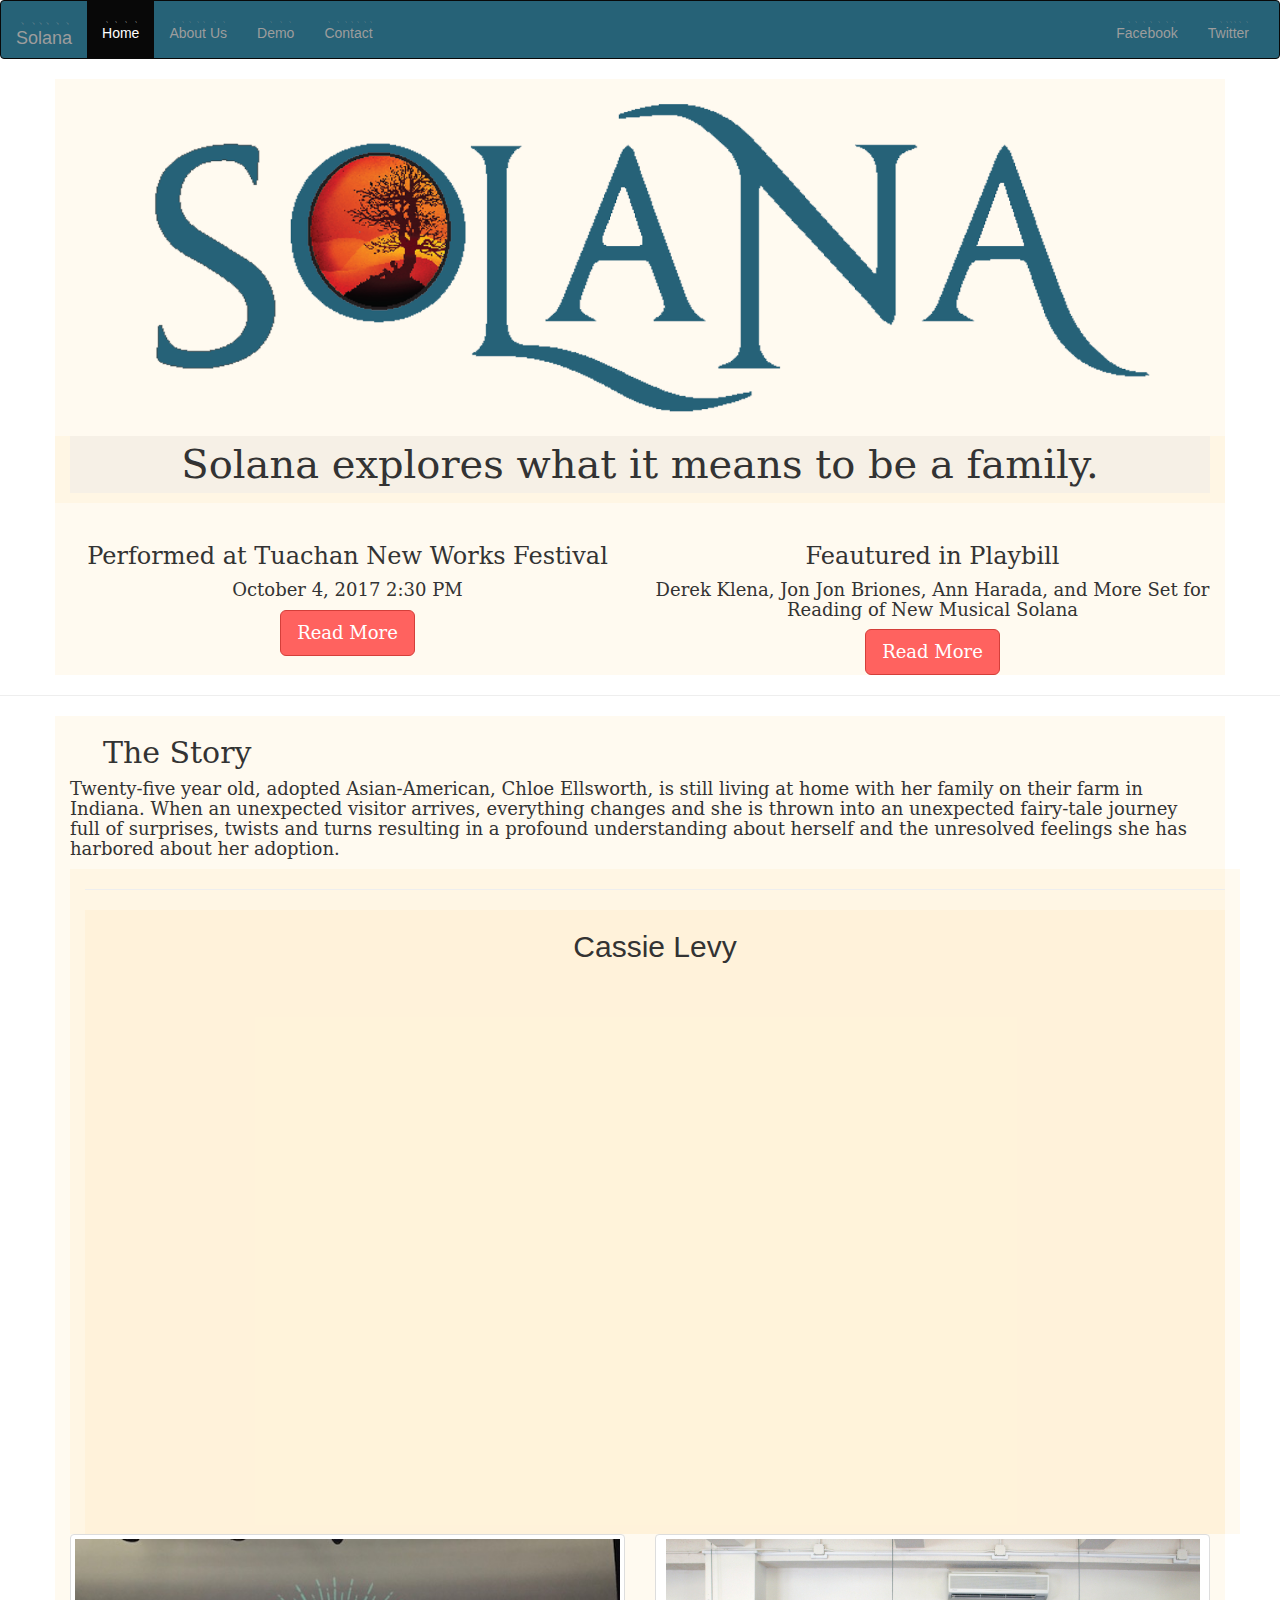
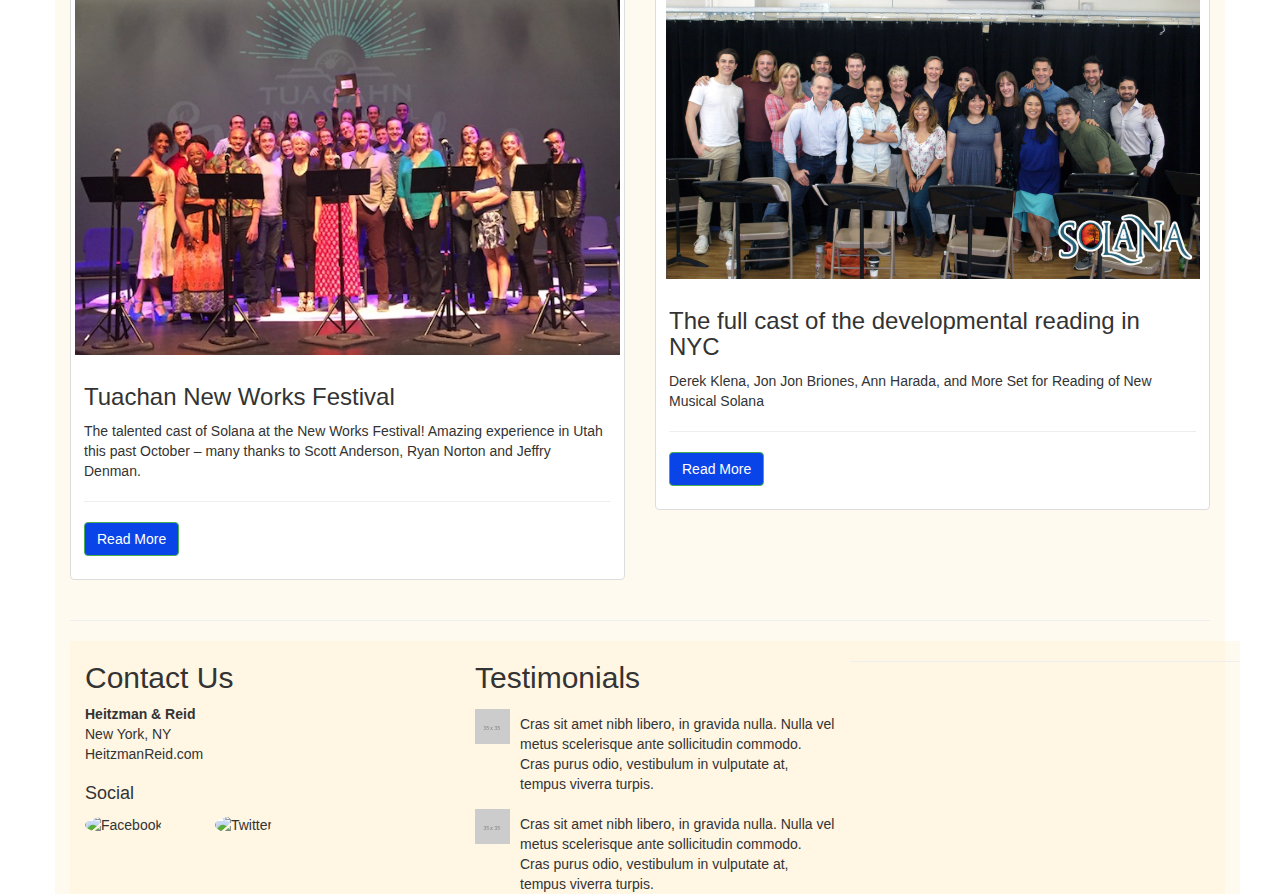
==== index.html @ 33793eaf "buttons" ====
<!DOCTYPE html>
<html lang="en">
<head>
<meta charset="UTF-8">
<meta http-equiv="X-UA-Compatible" content="IE=edge">
<meta name="viewport" content="width=device-width, initial-scale=1">
<title>Solana the Muscial</title>

<!-- Bootstrap -->
<link rel="stylesheet" href="css/bootstrap.css">

<!-- HTML5 shim and Respond.js for IE8 support of HTML5 elements and media queries -->
<!-- WARNING: Respond.js doesn't work if you view the page via file:// -->
<!--[if lt IE 9]>
      <script src="https://oss.maxcdn.com/html5shiv/3.7.2/html5shiv.min.js"></script>
      <script src="https://oss.maxcdn.com/respond/1.4.2/respond.min.js"></script>
    <![endif]-->
</head>
	
	
	<style>
	body, html {
   height: 100%;
	
		
}
		.h2{
			font-family: Constantia, "Lucida Bright", "DejaVu Serif", Georgia, "serif";
			font-size: 18px;
			background color: rgba(255,255,255,0.19);
			text-overflow: clip;
			
		}
.bg { 
	
	
    /* The image used */
	
    background-image: url(images/Treebackground2.png);
	
    /* Full height */
    height: 100%; 
	width: 100%;
    /* Center and scale the image nicely */
    background-position: center;
    background-repeat: no-repeat;
    background-size: cover;
	
}
		
		.btn-success{
			background-color: rgba(9,68,232,1.00)
		}
		.btn-danger{
			background-color: rgba(255,44,45,0.74)
		}
		#heading {
			font-family: "bilbo-swash-caps", Constantia, "Lucida Bright", "DejaVu Serif", Georgia, "serif";
			font-size: 40px;
			background-color: rgba(232,232,232,0.40);
		}
		.navbar{
			text color: white;
			font: Cambria, "Hoefler Text", "Liberation Serif", Times, "Times New Roman", "serif";
			background-color: rgb(38,98,119);
			text-emphasis-style: sesame;
			color: aliceblue;
		}
		
		.body {
			font: normal
			font-family:  "bilbo-swash-caps";
		}
		
	
		.container{
		background-color: rgba(255,230,175,0.19);
		}
		
		#logo {
			rgba(0,0,0,.10);
			
		}
		
		
		</style>



            
<body>
<nav class="navbar navbar-default navbar-inverse" id = "navbar">
	
  <div class="container-fluid"> 
    <!-- Brand and toggle get grouped for better mobile display -->
    <div class="navbar-header">
      <button type="button" class="navbar-toggle collapsed" data-toggle="collapse" data-target="#bs-example-navbar-collapse-1" aria-expanded="false"> <span class="sr-only">Toggle navigation</span> <span class="icon-bar"></span> <span class="icon-bar"></span> <span class="icon-bar"></span> </button>
      <a class="navbar-brand" href="#">Solana</a> </div>
    
    <!-- Collect the nav links, forms, and other content for toggling -->
    <div class="collapse navbar-collapse" id="bs-example-navbar-collapse-1">
      <ul class="nav navbar-nav">
        <li class="active"><a href="index.html">Home <span class="sr-only">(current)</span></a> </li>
        <li><a href="About Page/about.html">About Us</a> </li>
        <li><a href="Demo Page/demo.html">Demo</a> </li>
        <li><a href="contact.html">Contact</a> </li>
      </ul>
      <ul class="nav navbar-nav navbar-right">
        <li><a href="#">Facebook</a> </li>
        <li><a href="#">Twitter</a> </li>
      </ul>
    </div>
    <!-- /.navbar-collapse --> 
  </div>
  <!-- /.container-fluid --> 
</nav>
	
	<body>
	  

<section class="bg">


   
	
<div class="container">
  <div class="row">
    <div class="col-lg-12" id = #logo>        
        <div class="row">
			
          
          
        
       
        <img src="FinalSolanaOnePage.png" alt="" class="img-responsive"> 
			<div class =container>
		<div class="text-center" id ="heading"><p>Solana explores what it means to be a family. </p>
			
				</div>
		  </div>
	</div>
		</div>
    </div>

		
</div>
<div class="container">
  <div class="row">
	<div class="h2">
		<div class="text-center col-sm-6">
      <h3>Performed at Tuachan New Works Festival</h3>
      <p>October 4, 2017 2:30 PM </p>
      <a class="btn btn-danger btn-lg" href="https://www.tuacahn.org/online/default.asp?doWork::WScontent::loadArticle=Load&BOparam::WScontent::loadArticle::article_id=9C255DB8-7DBD-406A-9E2B-91AC38047AA5" role="button">Read More</a>
	</div>
    <div class="text-center col-sm-6">
      <h3>Feautured in Playbill</h3>
      <p>Derek Klena, Jon Jon Briones, Ann Harada, and More Set for Reading of New Musical Solana </p>
      <a class="btn btn-danger btn-lg" href="http://www.playbill.com/article/derek-klena-jon-jon-briones-ann-harada-and-more-set-for-reading-of-new-musical-solana" role="button">Read More</a></div></div>
	</class>
  </div>
</div>
<hr>
<div class="container">
  <div class="row">
<div class="col-md-12">
	<div class="h2">
      <h2><span class="glyphicon glyphicon-music" aria-hidden="true"></span> The Story</h2>
      <p>Twenty-five year old, adopted Asian-American, Chloe Ellsworth, is still living at home with her family on their farm in Indiana. When an unexpected visitor arrives, everything changes and she is thrown into an unexpected fairy-tale journey full of surprises, twists and turns resulting in a profound understanding about herself and the unresolved feelings she has harbored about her adoption.</p>
	</div>
    </div>
</div>
</div>
	
	
	

<section class="container">
	  <div class="container">
		  <div class="row">
      <div class="col-md-12">
		  <hr>
		  <div class="container col-lg-12">
	<div class="embed-responsive embed-responsive-16by9">
	<h2 class="text-center"> Cassie Levy</h2>

         <iframe width="280" height="160" src="https://www.youtube.com/embed/f6EVL065Vec" frameborder="0" gesture="media" allow="encrypted-media" allowfullscreen></iframe>
	</div>
			  </div>
			</hr>
        </div>
      </div>
    </div>
  </div>
</section>
<div class="container">
  <div class="row">
    <div class="col-sm-6">
      <div class="thumbnail"> <img src="images/tuacahn.jpg" alt="Thumbnail Image 1" class="img-responsive">
        <div class="caption">
          <h3>Tuachan New Works Festival</h3>
          <p>The talented cast of Solana at the New Works Festival!  Amazing experience in Utah this past October – many thanks to Scott Anderson, Ryan Norton and Jeffry Denman.</p>
          <hr>
          <p><a href="https://heitzmanreid.com/2017/10/27/solana-chosen-for-tuacahn-new-works-festival/" class="btn btn-success" role="button">Read More</a></p>
        </div>
      </div>
    </div>
    <div class="col-sm-6">
      <div class="thumbnail"> <img src="Cast.jpg" alt="Thumbnail Image 1" class="img-responsive">
        <div class="caption">
          <h3>The full cast of the developmental reading in NYC</h3>
          <p>Derek Klena, Jon Jon Briones, Ann Harada, and More Set for Reading of New Musical Solana</p>
          <hr>
          <p><a href="https://heitzmanreid.com/2017/10/27/derek-klena-jon-jon-briones-ann-harada-and-more-set-for-reading-of-new-musical-solana/" class="btn btn-success"  role="button">Read More</a></p>
        </div>
      </div>
    </div>
  </div>
</div>
<div class="container">
<hr>
<div class="container">
  <div class="row">
<div class="col-lg-4 col-md-6 col-sm-6">
      <h2>Contact Us</h2>
      <address>
      <strong>Heitzman & Reid</strong><br>
      New York, NY<br>
      HeitzmanReid.com<br>
      </address>
      <h4>Social</h4>
      <div class="row">
      	<div class="col-xs-4"><img class="img-circle" src="images/Facebook.png" alt="Facebook"></div>
      	<div class="col-xs-4"><img class="img-circle" src="images/Twitter.png" alt="Twitter"></div>
      	     
      </div>
    </div>
    <div class="col-lg-4 col-md-6 col-sm-6">
      <h2>Testimonials</h2>
      <div class="media">
        <div class="media-left"> <a href="#"> <img class="media-object" src="images/35X35.gif" alt="..."> </a> </div>
        <div class="media-body">
          <h4 class="media-heading"></h4>
          Cras sit amet nibh libero, in gravida nulla. Nulla vel metus scelerisque ante sollicitudin commodo. Cras purus odio, vestibulum in vulputate at, tempus viverra turpis. </div>
      </div>
      <div class="media">
        <div class="media-left"> <a href="#"> <img class="media-object" src="images/35X35.gif" alt="..."> </a> </div>
        <div class="media-body">
          <h4 class="media-heading"></h4>
          Cras sit amet nibh libero, in gravida nulla. Nulla vel metus scelerisque ante sollicitudin commodo. Cras purus odio, vestibulum in vulputate at, tempus viverra turpis. </div>
      </div>
    </div>
<hr>
		</div>
	



<footer class="text-center" id = "footer">
  <div class="container">
    <div class="row">
		<div class="footer"
      <div class="col-xs-12">
        
      </div>
    </div>
  </div>
</div>
	
</footer>
<!-- jQuery (necessary for Bootstrap's JavaScript plugins) --> 
<script src="js/jquery-1.11.3.min.js"></script> 
<!-- Include all compiled plugins (below), or include individual files as needed --> 
<script src="js/bootstrap.js"></script>
</body>
</html>
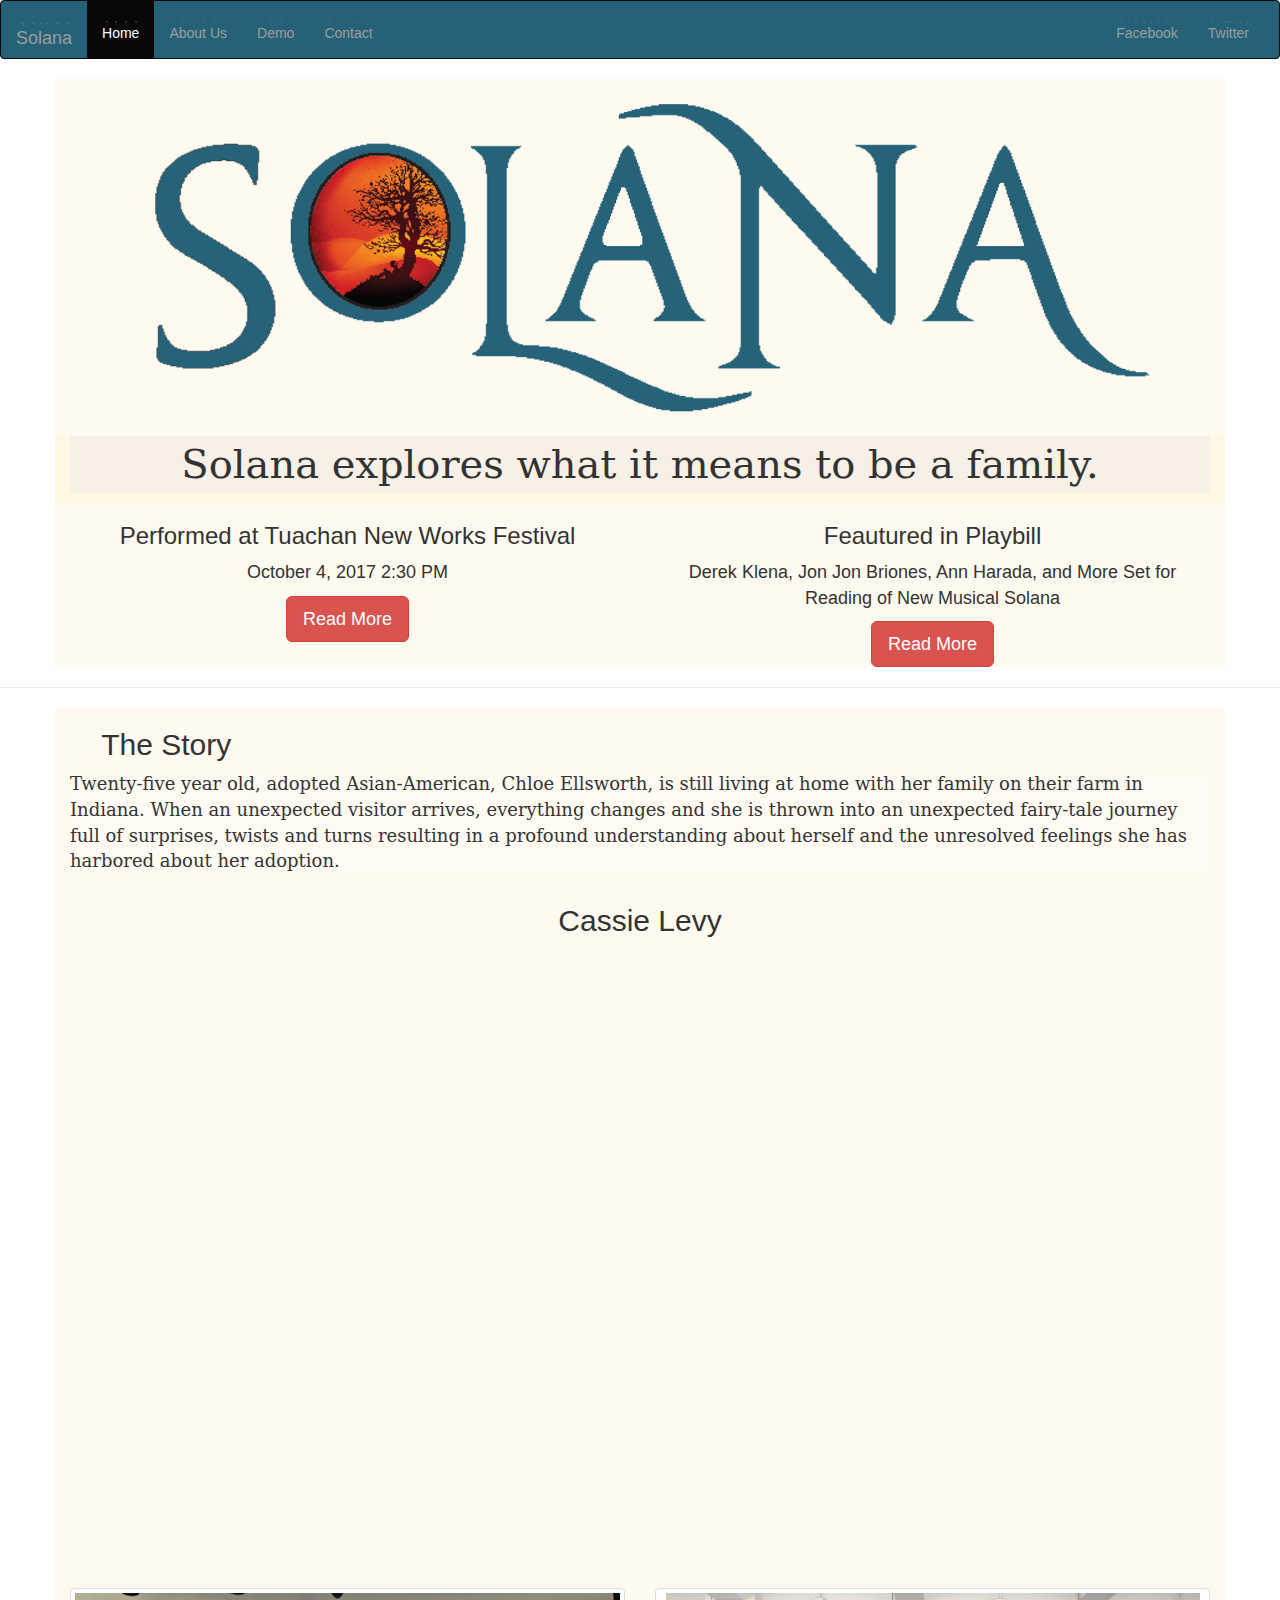
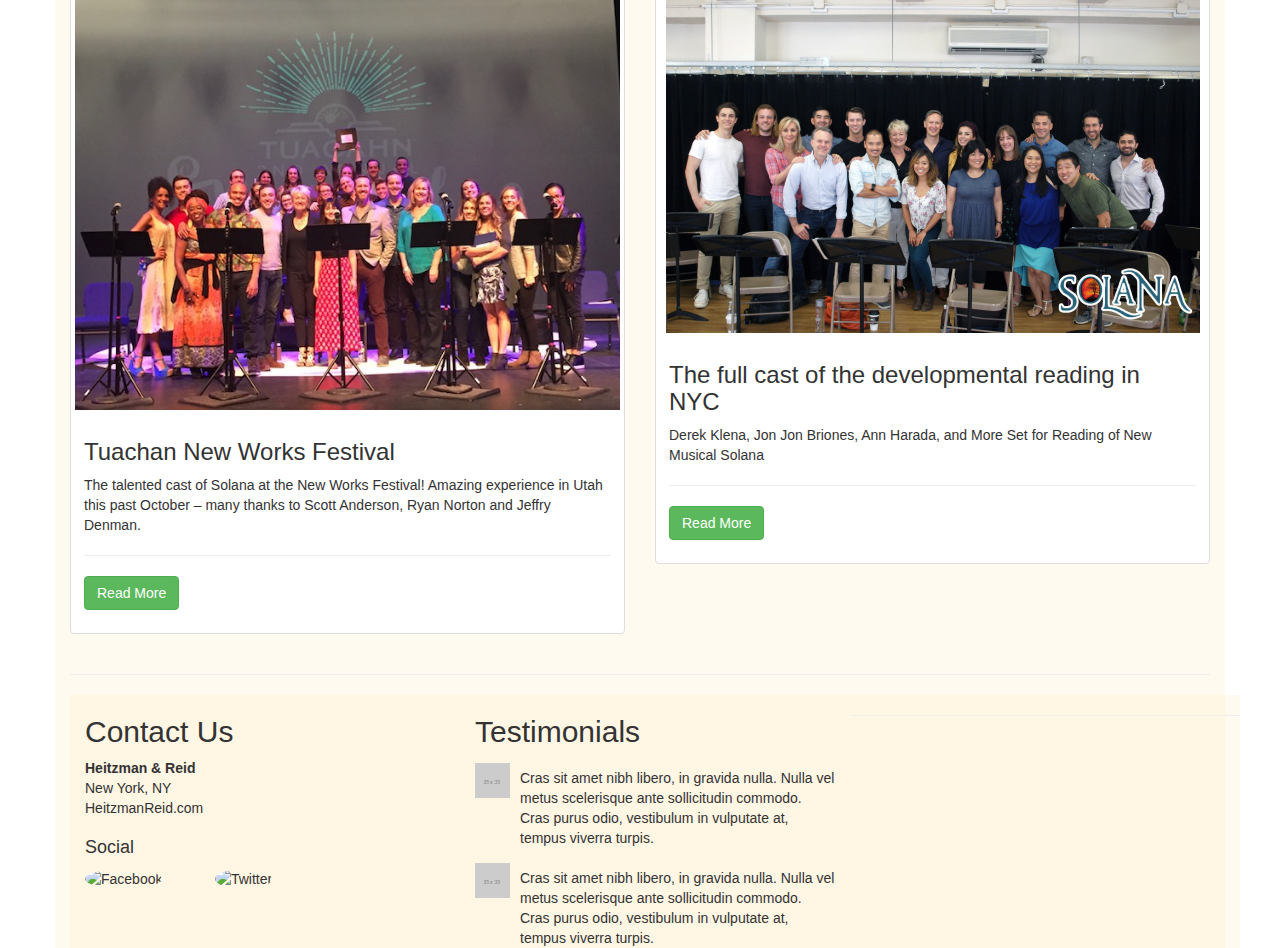
==== commit 27f830fe: "fixed" ====
--- a/index.html
+++ b/index.html
@@ -7,86 +7,12 @@
 <title>Solana the Muscial</title>
 
 <!-- Bootstrap -->
+<link rel="stylesheet" href="allcss.css">	
 <link rel="stylesheet" href="css/bootstrap.css">
 
-<!-- HTML5 shim and Respond.js for IE8 support of HTML5 elements and media queries -->
-<!-- WARNING: Respond.js doesn't work if you view the page via file:// -->
-<!--[if lt IE 9]>
-      <script src="https://oss.maxcdn.com/html5shiv/3.7.2/html5shiv.min.js"></script>
-      <script src="https://oss.maxcdn.com/respond/1.4.2/respond.min.js"></script>
-    <![endif]-->
+
 </head>
 	
-	
-	<style>
-	body, html {
-   height: 100%;
-	
-		
-}
-		.h2{
-			font-family: Constantia, "Lucida Bright", "DejaVu Serif", Georgia, "serif";
-			font-size: 18px;
-			background color: rgba(255,255,255,0.19);
-			text-overflow: clip;
-			
-		}
-.bg { 
-	
-	
-    /* The image used */
-	
-    background-image: url(images/Treebackground2.png);
-	
-    /* Full height */
-    height: 100%; 
-	width: 100%;
-    /* Center and scale the image nicely */
-    background-position: center;
-    background-repeat: no-repeat;
-    background-size: cover;
-	
-}
-		
-		.btn-success{
-			background-color: rgba(9,68,232,1.00)
-		}
-		.btn-danger{
-			background-color: rgba(255,44,45,0.74)
-		}
-		#heading {
-			font-family: "bilbo-swash-caps", Constantia, "Lucida Bright", "DejaVu Serif", Georgia, "serif";
-			font-size: 40px;
-			background-color: rgba(232,232,232,0.40);
-		}
-		.navbar{
-			text color: white;
-			font: Cambria, "Hoefler Text", "Liberation Serif", Times, "Times New Roman", "serif";
-			background-color: rgb(38,98,119);
-			text-emphasis-style: sesame;
-			color: aliceblue;
-		}
-		
-		.body {
-			font: normal
-			font-family:  "bilbo-swash-caps";
-		}
-		
-	
-		.container{
-		background-color: rgba(255,230,175,0.19);
-		}
-		
-		#logo {
-			rgba(0,0,0,.10);
-			
-		}
-		
-		
-		</style>
-
-
-
             
 <body>
 <nav class="navbar navbar-default navbar-inverse" id = "navbar">
@@ -101,7 +27,7 @@
     <div class="collapse navbar-collapse" id="bs-example-navbar-collapse-1">
       <ul class="nav navbar-nav">
         <li class="active"><a href="index.html">Home <span class="sr-only">(current)</span></a> </li>
-        <li><a href="About Page/about.html">About Us</a> </li>
+        <li><a href="About Page/about2.html">About Us</a></li>
         <li><a href="Demo Page/demo.html">Demo</a> </li>
         <li><a href="contact.html">Contact</a> </li>
       </ul>
@@ -125,16 +51,12 @@
 	
 <div class="container">
   <div class="row">
-    <div class="col-lg-12" id = #logo>        
-        <div class="row">
-			
-          
-          
-        
-       
+    <div class="row">
+    <div class="col-lg-12">        
+         
         <img src="FinalSolanaOnePage.png" alt="" class="img-responsive"> 
-			<div class =container>
-		<div class="text-center" id ="heading"><p>Solana explores what it means to be a family. </p>
+		<div class ="container">
+		<div class="text-center" id ="heading" id = "logo"><p>Solana explores what it means to be a family. </p>
 			
 				</div>
 		  </div>
@@ -145,8 +67,7 @@
 		
 </div>
 <div class="container">
-  <div class="row">
-	<div class="h2">
+  <div class="row" id = "frontPageText">
 		<div class="text-center col-sm-6">
       <h3>Performed at Tuachan New Works Festival</h3>
       <p>October 4, 2017 2:30 PM </p>
@@ -156,16 +77,14 @@
       <h3>Feautured in Playbill</h3>
       <p>Derek Klena, Jon Jon Briones, Ann Harada, and More Set for Reading of New Musical Solana </p>
       <a class="btn btn-danger btn-lg" href="http://www.playbill.com/article/derek-klena-jon-jon-briones-ann-harada-and-more-set-for-reading-of-new-musical-solana" role="button">Read More</a></div></div>
-	</class>
   </div>
 </div>
 <hr>
 <div class="container">
   <div class="row">
 <div class="col-md-12">
-	<div class="h2">
       <h2><span class="glyphicon glyphicon-music" aria-hidden="true"></span> The Story</h2>
-      <p>Twenty-five year old, adopted Asian-American, Chloe Ellsworth, is still living at home with her family on their farm in Indiana. When an unexpected visitor arrives, everything changes and she is thrown into an unexpected fairy-tale journey full of surprises, twists and turns resulting in a profound understanding about herself and the unresolved feelings she has harbored about her adoption.</p>
+      <p id="story">Twenty-five year old, adopted Asian-American, Chloe Ellsworth, is still living at home with her family on their farm in Indiana. When an unexpected visitor arrives, everything changes and she is thrown into an unexpected fairy-tale journey full of surprises, twists and turns resulting in a profound understanding about herself and the unresolved feelings she has harbored about her adoption.</p>
 	</div>
     </div>
 </div>
@@ -175,15 +94,10 @@
 	
 
 <section class="container">
-	  <div class="container">
-		  <div class="row">
-      <div class="col-md-12">
-		  <hr>
-		  <div class="container col-lg-12">
+	
+	<h2 class="text-center"> Cassie Levy</h2>
 	<div class="embed-responsive embed-responsive-16by9">
-	<h2 class="text-center"> Cassie Levy</h2>
-
-         <iframe width="280" height="160" src="https://www.youtube.com/embed/f6EVL065Vec" frameborder="0" gesture="media" allow="encrypted-media" allowfullscreen></iframe>
+         <iframe width=40% height=40% src="https://www.youtube.com/embed/f6EVL065Vec" frameborder="0" gesture="media" allow="encrypted-media" allowfullscreen></iframe>
 	</div>
 			  </div>
 			</hr>
@@ -266,6 +180,8 @@
   </div>
 </div>
 	
+	</section>
+	
 </footer>
 <!-- jQuery (necessary for Bootstrap's JavaScript plugins) --> 
 <script src="js/jquery-1.11.3.min.js"></script> 
--- a/allcss.css
+++ b/allcss.css
@@ -0,0 +1,131 @@
+@charset "UTF-8";
+/* CSS Document */
+body, html {
+   height: 100%;
+	
+		
+}
+.h2{
+			font-family: Constantia, "Lucida Bright", "DejaVu Serif", Georgia, "serif";
+			font-size: 18px;
+			background-color: rgba(255,255,255,0.19);
+			text-overflow: clip;
+			
+		}
+
+#story {
+	font-family: Constantia, "Lucida Bright", "DejaVu Serif", Georgia, "serif";
+			font-size: 18px;
+			background-color: rgba(255,255,255,0.19);
+			text-overflow: clip;
+	
+}
+.bg { 
+	
+	
+    /* The image used */
+	
+    background-image: url(images/Treebackground2.png);
+	
+    /* Full height */
+    height: 100%; 
+	width: 100%;
+    /* Center and scale the image nicely */
+    background-position: center;
+    background-repeat: no-repeat;
+    background-size: cover;
+	
+}
+		#heading {
+			font-family: "bilbo-swash-caps", Constantia, "Lucida Bright", "DejaVu Serif", Georgia, "serif";
+			font-size: 40px;
+			background-color: rgba(232,232,232,0.40);
+		
+		}
+		
+		.body {
+			font: normal
+			font-family:  "bilbo-swash-caps";
+		}
+		
+	
+		.container{
+		background-color: rgba(255,230,175,0.19);
+		}
+		
+		#logo {
+			rgba(0,0,0,.10);
+			border-color: white;
+			border-radius: 5px;
+			
+			
+		}
+		#logo:hover {
+    		height:150%;
+    		width: 150%;
+		}
+		
+		
+
+		#navbar{
+			font: Cambria, "Hoefler Text", "Liberation Serif", Times, "Times New Roman", "serif";
+			background-color: rgb(38,98,119);
+			text-emphasis-style: sesame;
+			color: white;
+		}
+		
+
+
+		
+		.body {
+			font: normal
+			font-family:  "bilbo-swash-caps";
+		}
+		
+	
+		container{
+		background-color: rgba(255,230,175,0.19);
+		}
+
+		
+		#logo {
+			rgba(0,0,0,.10);
+			border-color: white;
+			border-radius: 5px;
+			
+			
+		}
+		#logo:hover {
+    		height:150%;
+    		width: 150%;
+		}
+		
+.facebook{
+			position: fixed;
+			float: right;
+			
+			
+		}
+		
+		#body-about {
+			margin-top: 40px;
+			margin-bottom: 40px;
+			font-size: 16px;
+			font-family:  "bilbo-swash-caps";
+			position: relative;
+			
+		}
+		#body-about-box {
+			font-size: 16px;
+			font-family:  "bilbo-swash-caps";
+			background-color: rgba(0,0,0,0.47)
+			
+		}
+
+#frontPageText{
+	font: Cambria, "Hoefler Text", "Liberation Serif", Times, "Times New Roman", "serif";
+	font-size: 18px;
+	
+}
+	
+		
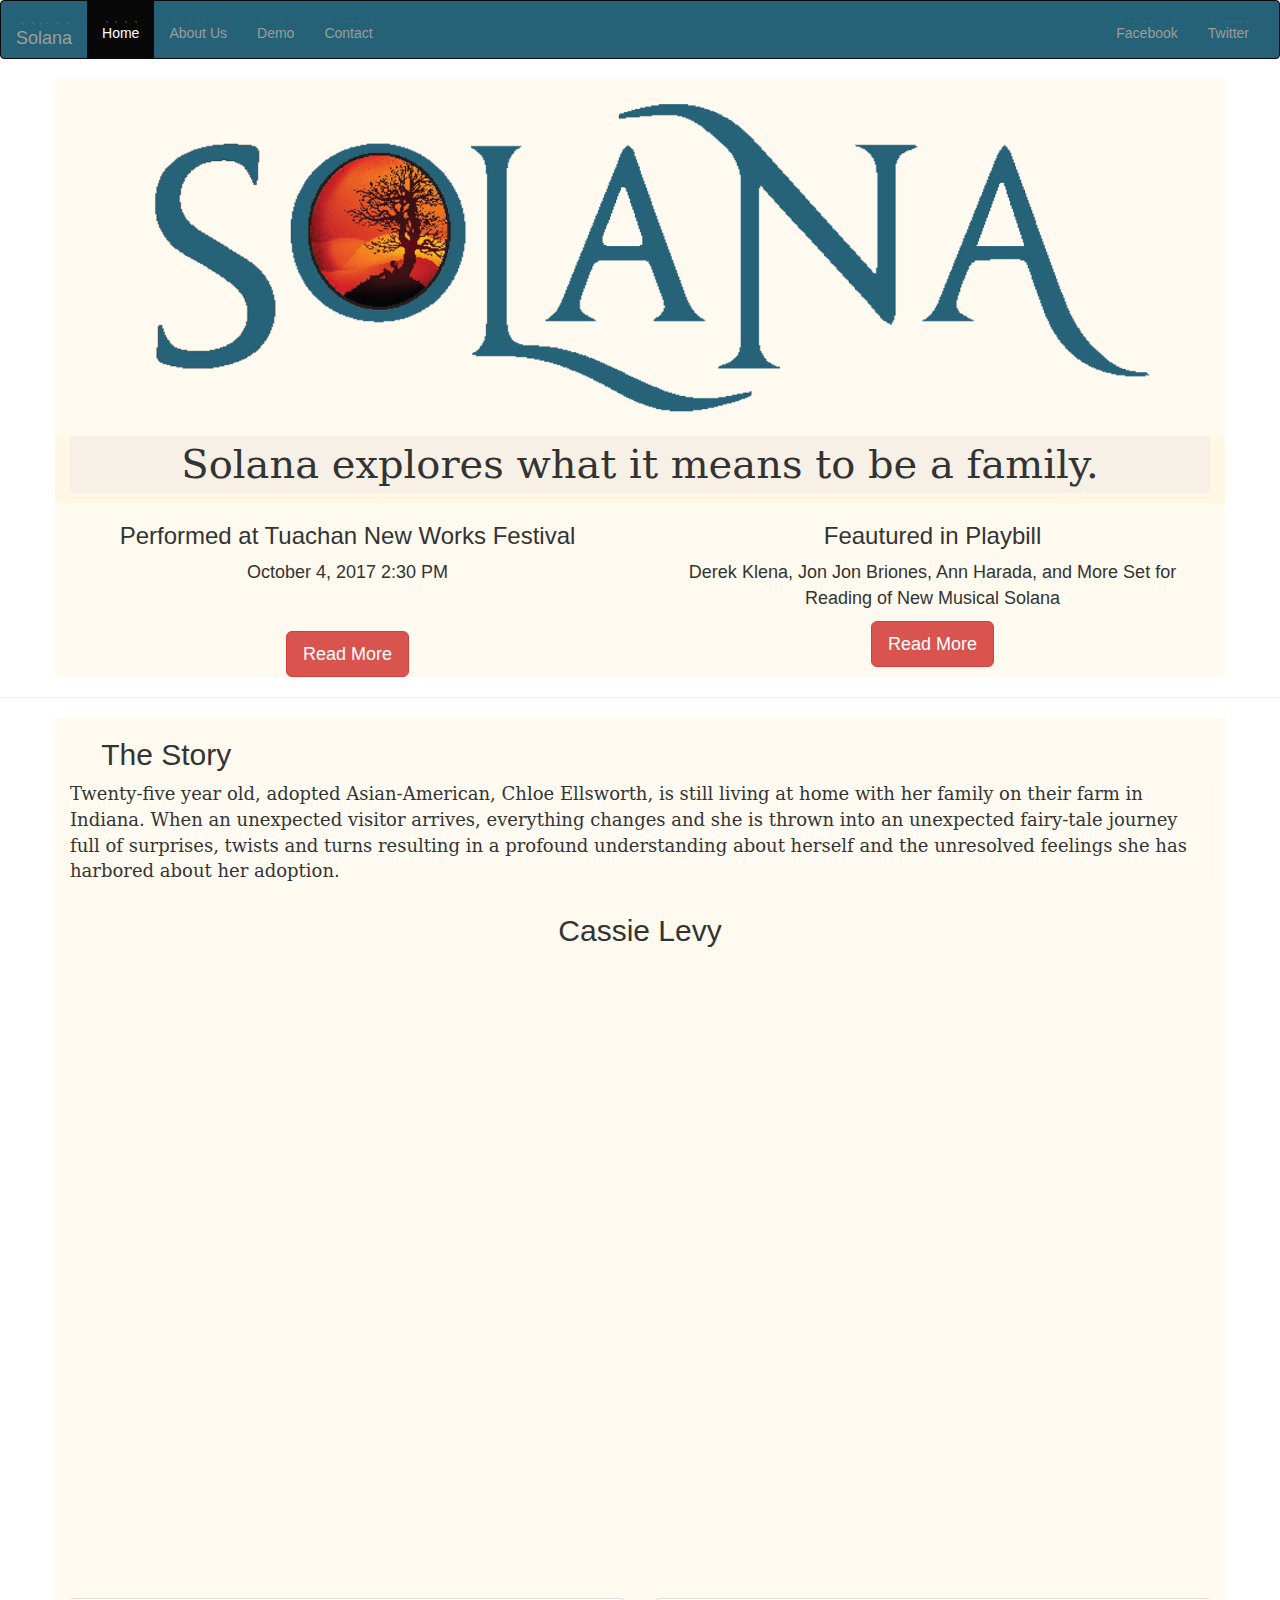
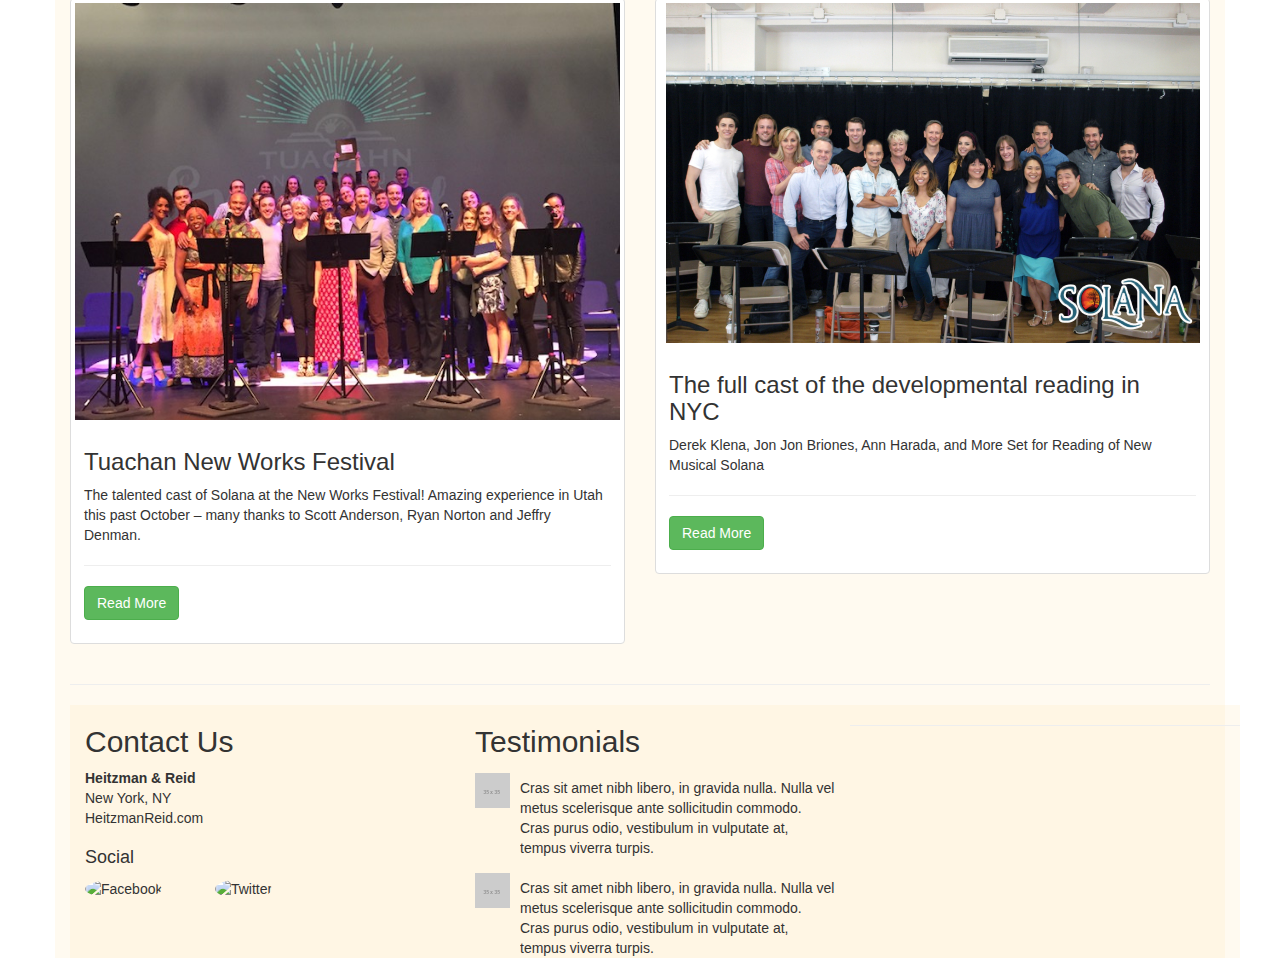
==== commit fc680c60: "home page" ====
--- a/index.html
+++ b/index.html
@@ -71,6 +71,7 @@
 		<div class="text-center col-sm-6">
       <h3>Performed at Tuachan New Works Festival</h3>
       <p>October 4, 2017 2:30 PM </p>
+      <p>&nbsp;</p>
       <a class="btn btn-danger btn-lg" href="https://www.tuacahn.org/online/default.asp?doWork::WScontent::loadArticle=Load&BOparam::WScontent::loadArticle::article_id=9C255DB8-7DBD-406A-9E2B-91AC38047AA5" role="button">Read More</a>
 	</div>
     <div class="text-center col-sm-6">
@@ -96,15 +97,10 @@
 <section class="container">
 	
 	<h2 class="text-center"> Cassie Levy</h2>
-	<div class="embed-responsive embed-responsive-16by9">
-         <iframe width=40% height=40% src="https://www.youtube.com/embed/f6EVL065Vec" frameborder="0" gesture="media" allow="encrypted-media" allowfullscreen></iframe>
+	<div class="embed-responsive embed-responsive-16by9" align="center">
+         <center><iframe width="40vh" height="40vh" src="https://www.youtube.com/embed/f6EVL065Vec" frameborder="0" gesture="media" allow="encrypted-media" allowfullscreen></iframe></center>
 	</div>
-			  </div>
-			</hr>
-        </div>
-      </div>
-    </div>
-  </div>
+			  
 </section>
 <div class="container">
   <div class="row">
--- a/allcss.css
+++ b/allcss.css
@@ -5,6 +5,19 @@
 	
 		
 }
+
+.btn-success{
+			background-color: rgba(9,68,232,1.00);
+			border-radius: 0px;
+		}
+
+.btn-success:hover{
+		background-color: grey;
+		}
+.btn-danger{
+			background-color: rgba(255,44,45,0.74);
+		}
+
 .h2{
 			font-family: Constantia, "Lucida Bright", "DejaVu Serif", Georgia, "serif";
 			font-size: 18px;
@@ -101,9 +114,9 @@
 		}
 		
 .facebook{
-			position: fixed;
+			position: relative;
 			float: right;
-			
+			padding: 40px;
 			
 		}
 		
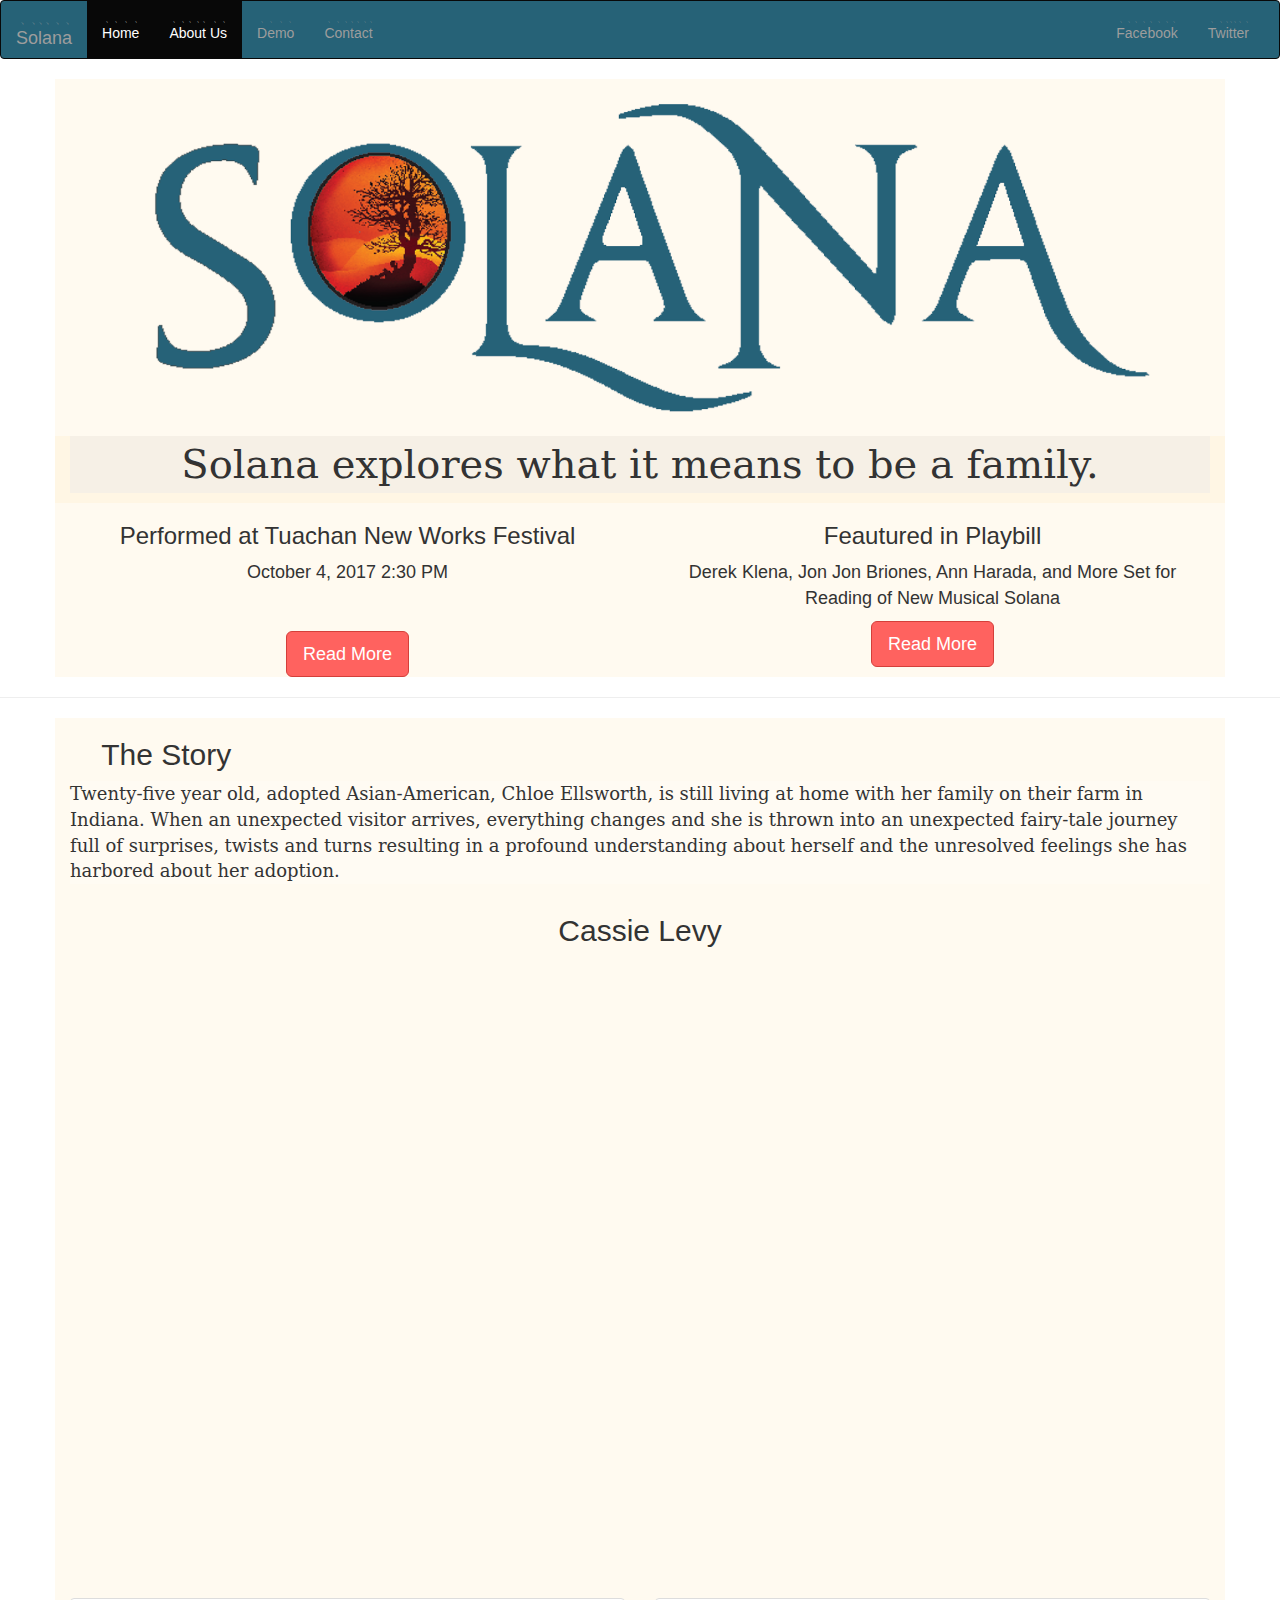
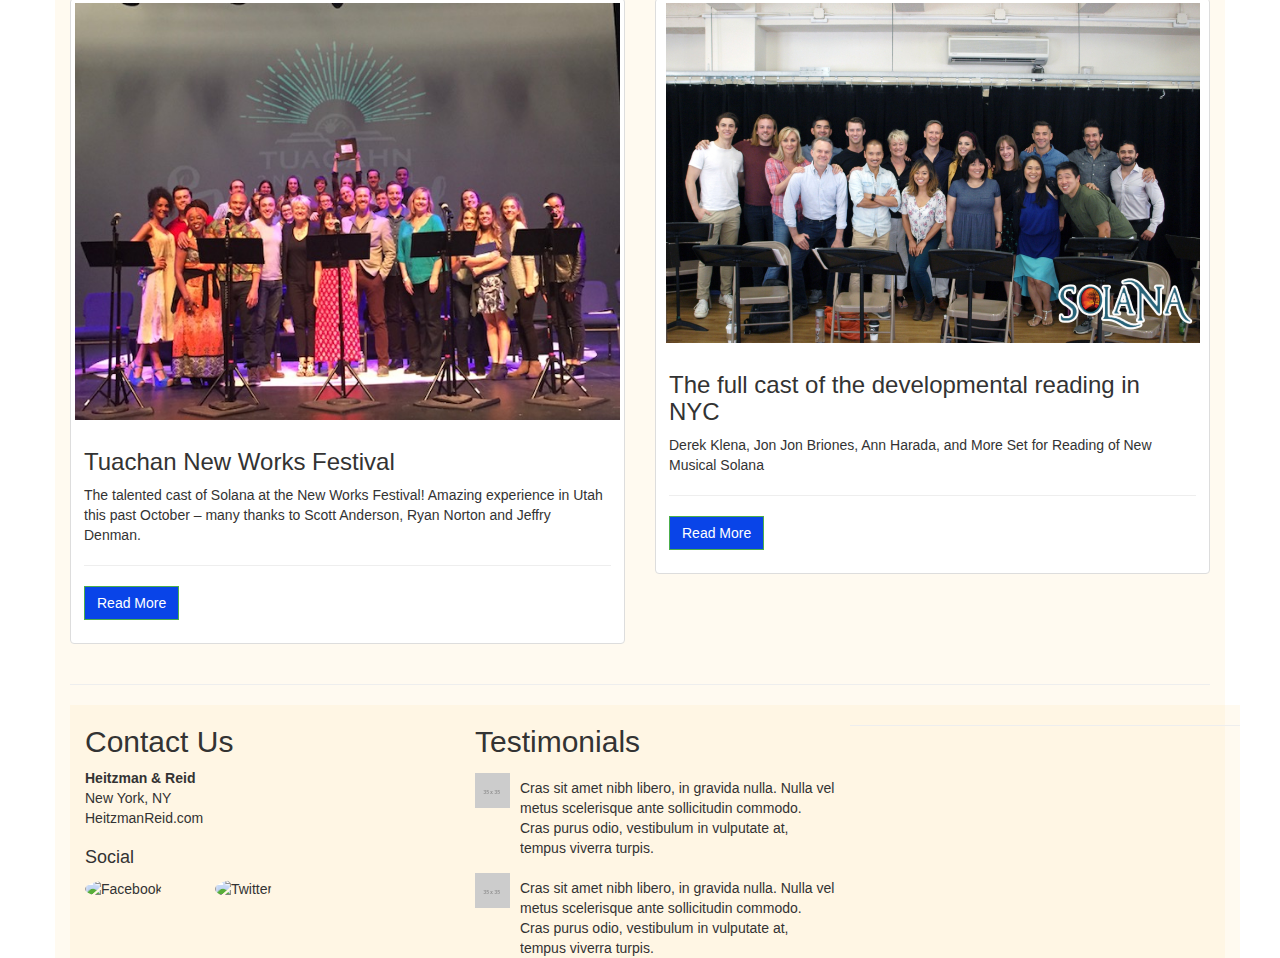
==== commit 3aedbdad: "mobile" ====
--- a/index.html
+++ b/index.html
@@ -9,25 +9,40 @@
 <!-- Bootstrap -->
 <link rel="stylesheet" href="allcss.css">	
 <link rel="stylesheet" href="css/bootstrap.css">
+	
+<script src="https://cdnjs.cloudflare.com/ajax/libs/gsap/1.20.3/TweenMax.min.js"></script>
+	
 
 
 </head>
+	<style>
+		
+	.btn-success{
+			background-color: rgba(9,68,232,1.00);
+			border-radius: 0px;
+		}
+
+	.btn-success:hover{
+		background-color: grey;
+		}
+	.btn-danger{
+			background-color: rgba(255,44,45,0.74);
+		}
+	</style>
 	
             
 <body>
 <nav class="navbar navbar-default navbar-inverse" id = "navbar">
-	
   <div class="container-fluid"> 
     <!-- Brand and toggle get grouped for better mobile display -->
     <div class="navbar-header">
-      <button type="button" class="navbar-toggle collapsed" data-toggle="collapse" data-target="#bs-example-navbar-collapse-1" aria-expanded="false"> <span class="sr-only">Toggle navigation</span> <span class="icon-bar"></span> <span class="icon-bar"></span> <span class="icon-bar"></span> </button>
+      <button type="button" class="navbar-toggle collapsed" data-toggle="collapse" data-target="#bs-example-navbar-collapse-1" aria-expanded="true"> <span class="sr-only">Toggle navigation</span> <span class="icon-bar"></span> <span class="icon-bar"></span> <span class="icon-bar"></span> </button>
       <a class="navbar-brand" href="#">Solana</a> </div>
     
-    <!-- Collect the nav links, forms, and other content for toggling -->
     <div class="collapse navbar-collapse" id="bs-example-navbar-collapse-1">
       <ul class="nav navbar-nav">
-        <li class="active"><a href="index.html">Home <span class="sr-only">(current)</span></a> </li>
-        <li><a href="About Page/about2.html">About Us</a></li>
+		<li class="active"><a href="index.html">Home <span class="sr-only">(current)</span></a> </li>
+        <li class="active"><a href="About Page/about2.html">About Us</a> </li>
         <li><a href="Demo Page/demo.html">Demo</a> </li>
         <li><a href="contact.html">Contact</a> </li>
       </ul>
@@ -40,7 +55,6 @@
   </div>
   <!-- /.container-fluid --> 
 </nav>
-	
 	<body>
 	  
 
@@ -54,9 +68,9 @@
     <div class="row">
     <div class="col-lg-12">        
          
-        <img src="FinalSolanaOnePage.png" alt="" class="img-responsive"> 
+        <img src="FinalSolanaOnePage.png" alt="" class="img-responsive" id="sb"> 
 		<div class ="container">
-		<div class="text-center" id ="heading" id = "logo"><p>Solana explores what it means to be a family. </p>
+		<div class="text-center" id ="heading" id = "logo"><p id="quote">Solana explores what it means to be a family. </p>
 			
 				</div>
 		  </div>
@@ -98,7 +112,7 @@
 	
 	<h2 class="text-center"> Cassie Levy</h2>
 	<div class="embed-responsive embed-responsive-16by9" align="center">
-         <center><iframe width="40vh" height="40vh" src="https://www.youtube.com/embed/f6EVL065Vec" frameborder="0" gesture="media" allow="encrypted-media" allowfullscreen></iframe></center>
+         <center><iframe width="40vh" height="40vh" src="https://www.youtube.com/embed/f6EVL065Vec" frameborder="20px" gesture="media" allow="encrypted-media" allowfullscreen></iframe></center>
 	</div>
 			  
 </section>
--- a/allcss.css
+++ b/allcss.css
@@ -5,6 +5,13 @@
 	
 		
 }
+
+#sb{
+ position:relative;
+ top:0;
+ left:0;
+ }
+
 
 .btn-success{
 			background-color: rgba(9,68,232,1.00);
@@ -85,8 +92,11 @@
 			background-color: rgb(38,98,119);
 			text-emphasis-style: sesame;
 			color: white;
+			
 		}
-		
+		a.navbar{
+	color: white;
+	}
 
 
 		
@@ -142,3 +152,19 @@
 }
 	
 		
+#quote {
+	-webkit-transition: all 1s ease; /* Safari and Chrome */
+    -moz-transition: all 1s ease; /* Firefox */
+    -ms-transition: all 1s ease; /* IE 9 */
+    -o-transition: all 1s ease; /* Opera */
+    transition: all 1s ease;
+}
+
+#quote:hover{
+	-webkit-transform:scale(1.25); /* Safari and Chrome */
+    -moz-transform:scale(1.25); /* Firefox */
+    -ms-transform:scale(1.25); /* IE 9 */
+    -o-transform:scale(1.25); /* Opera */
+     transform:scale(1.25);
+
+}
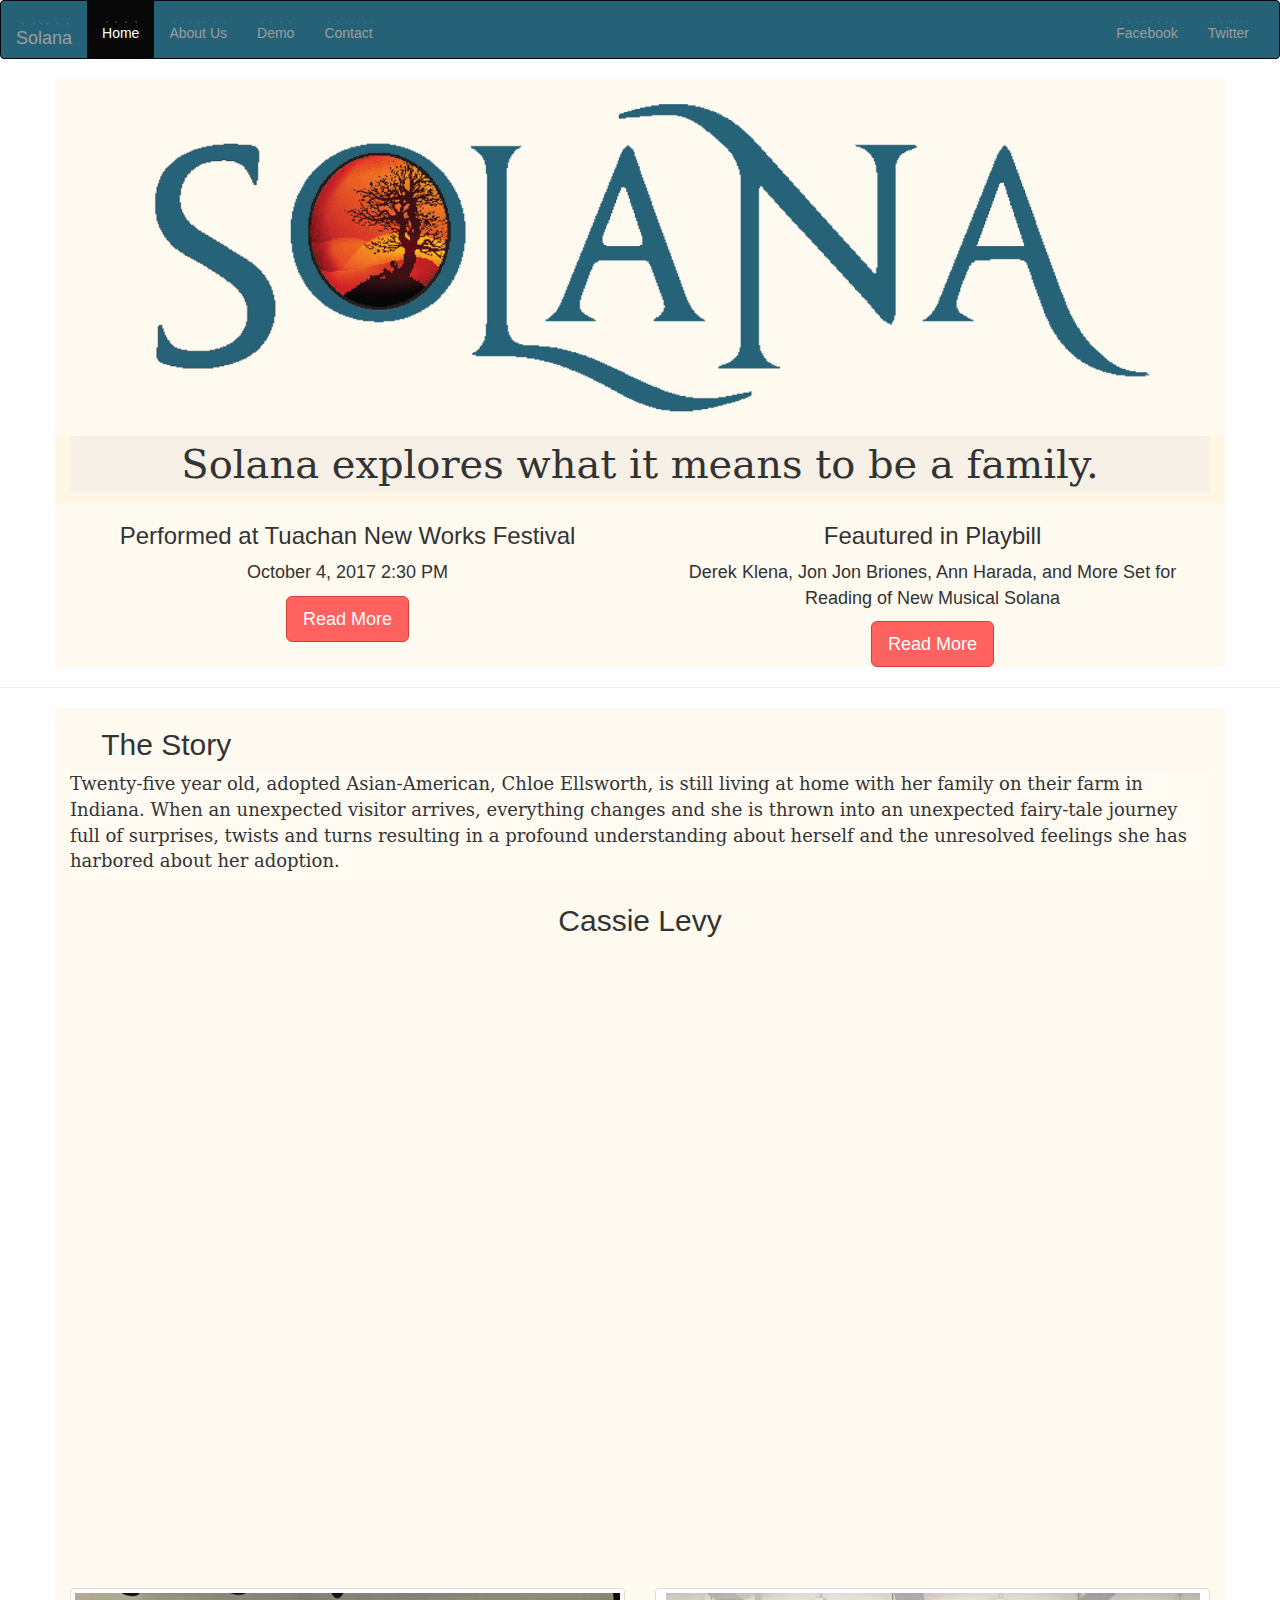
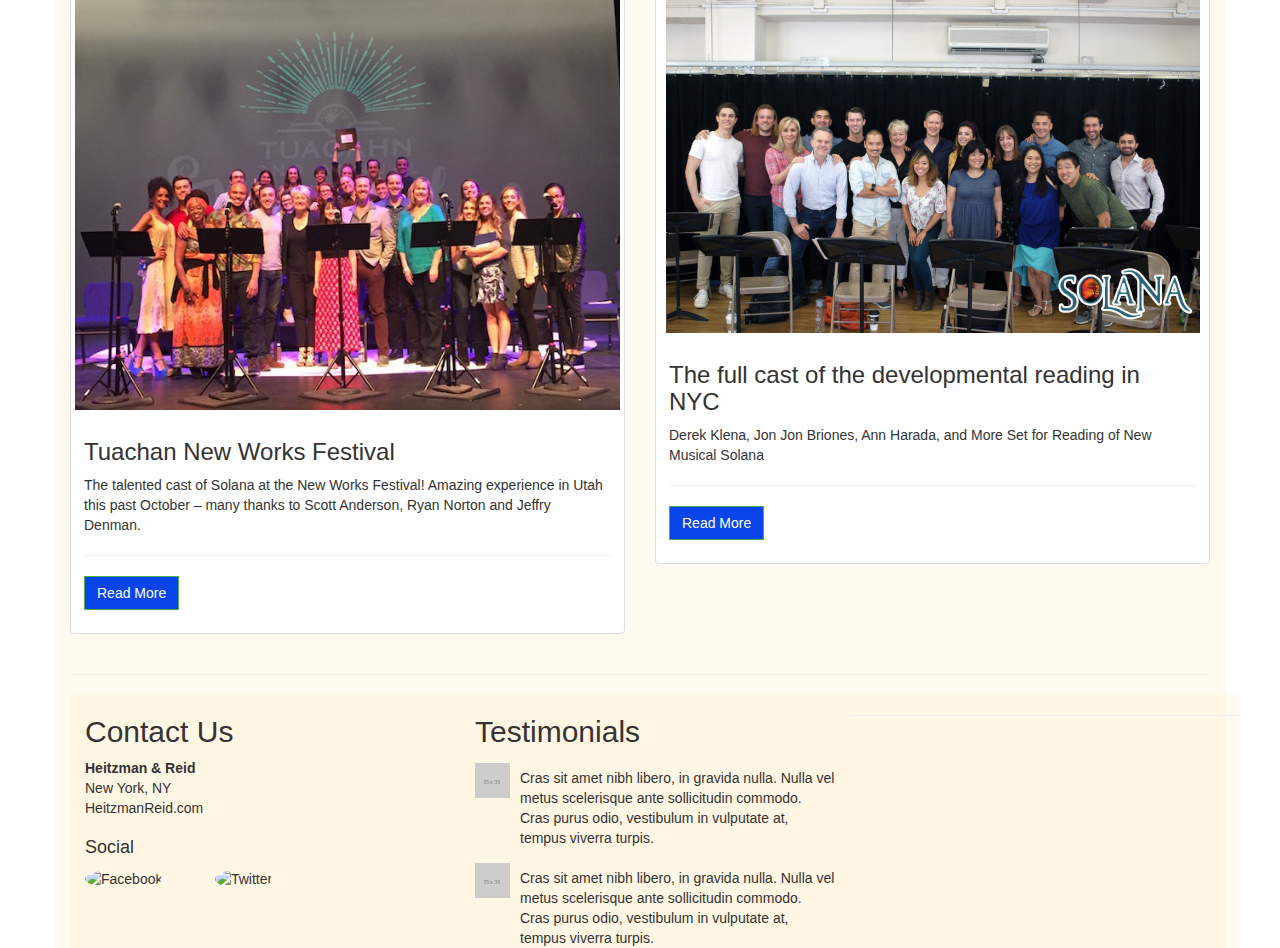
==== commit 5a170424: "fix" ====
--- a/index.html
+++ b/index.html
@@ -42,7 +42,7 @@
     <div class="collapse navbar-collapse" id="bs-example-navbar-collapse-1">
       <ul class="nav navbar-nav">
 		<li class="active"><a href="index.html">Home <span class="sr-only">(current)</span></a> </li>
-        <li class="active"><a href="About Page/about2.html">About Us</a> </li>
+        <li><a href="About Page/about2.html">About Us</a> </li>
         <li><a href="Demo Page/demo.html">Demo</a> </li>
         <li><a href="contact.html">Contact</a> </li>
       </ul>
@@ -85,8 +85,7 @@
 		<div class="text-center col-sm-6">
       <h3>Performed at Tuachan New Works Festival</h3>
       <p>October 4, 2017 2:30 PM </p>
-      <p>&nbsp;</p>
-      <a class="btn btn-danger btn-lg" href="https://www.tuacahn.org/online/default.asp?doWork::WScontent::loadArticle=Load&BOparam::WScontent::loadArticle::article_id=9C255DB8-7DBD-406A-9E2B-91AC38047AA5" role="button">Read More</a>
+<a class="btn btn-danger btn-lg" href="https://www.tuacahn.org/online/default.asp?doWork::WScontent::loadArticle=Load&BOparam::WScontent::loadArticle::article_id=9C255DB8-7DBD-406A-9E2B-91AC38047AA5" role="button">Read More</a>
 	</div>
     <div class="text-center col-sm-6">
       <h3>Feautured in Playbill</h3>
--- a/allcss.css
+++ b/allcss.css
@@ -6,11 +6,6 @@
 		
 }
 
-#sb{
- position:relative;
- top:0;
- left:0;
- }
 
 
 .btn-success{
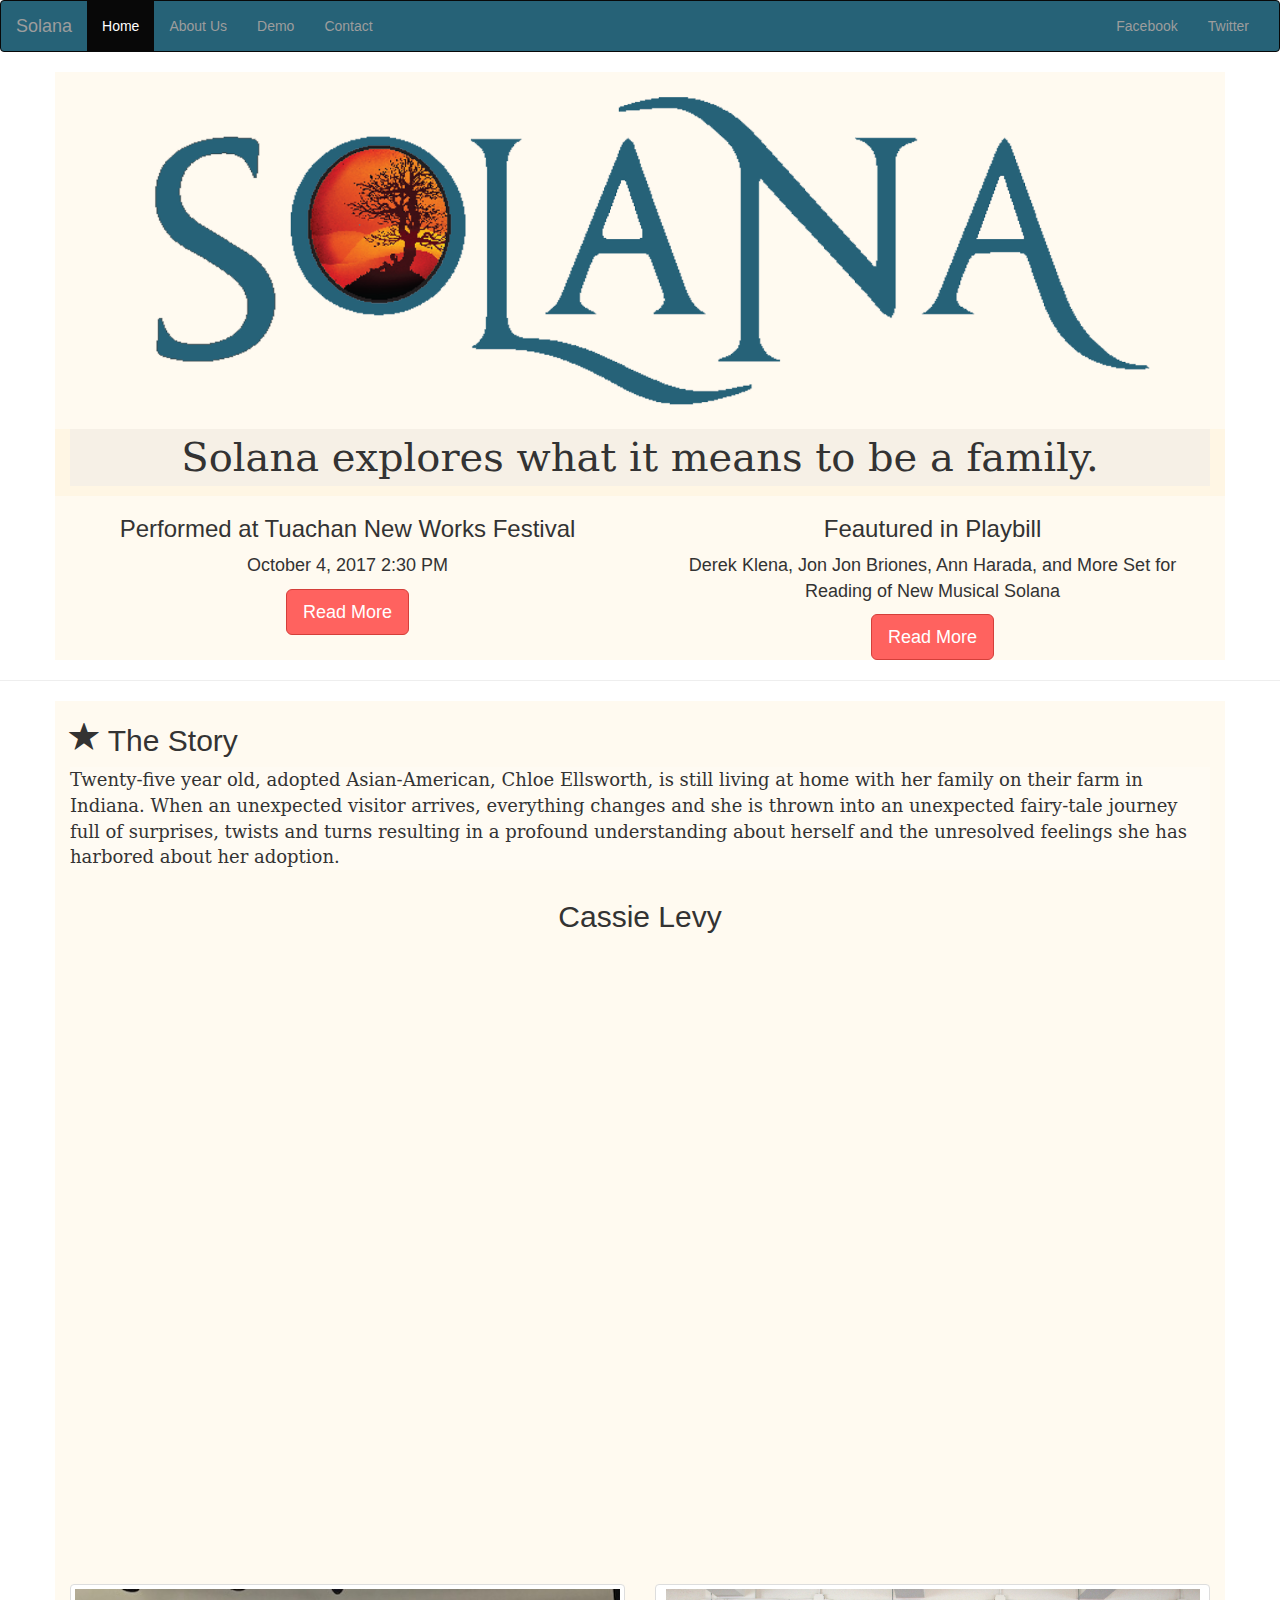
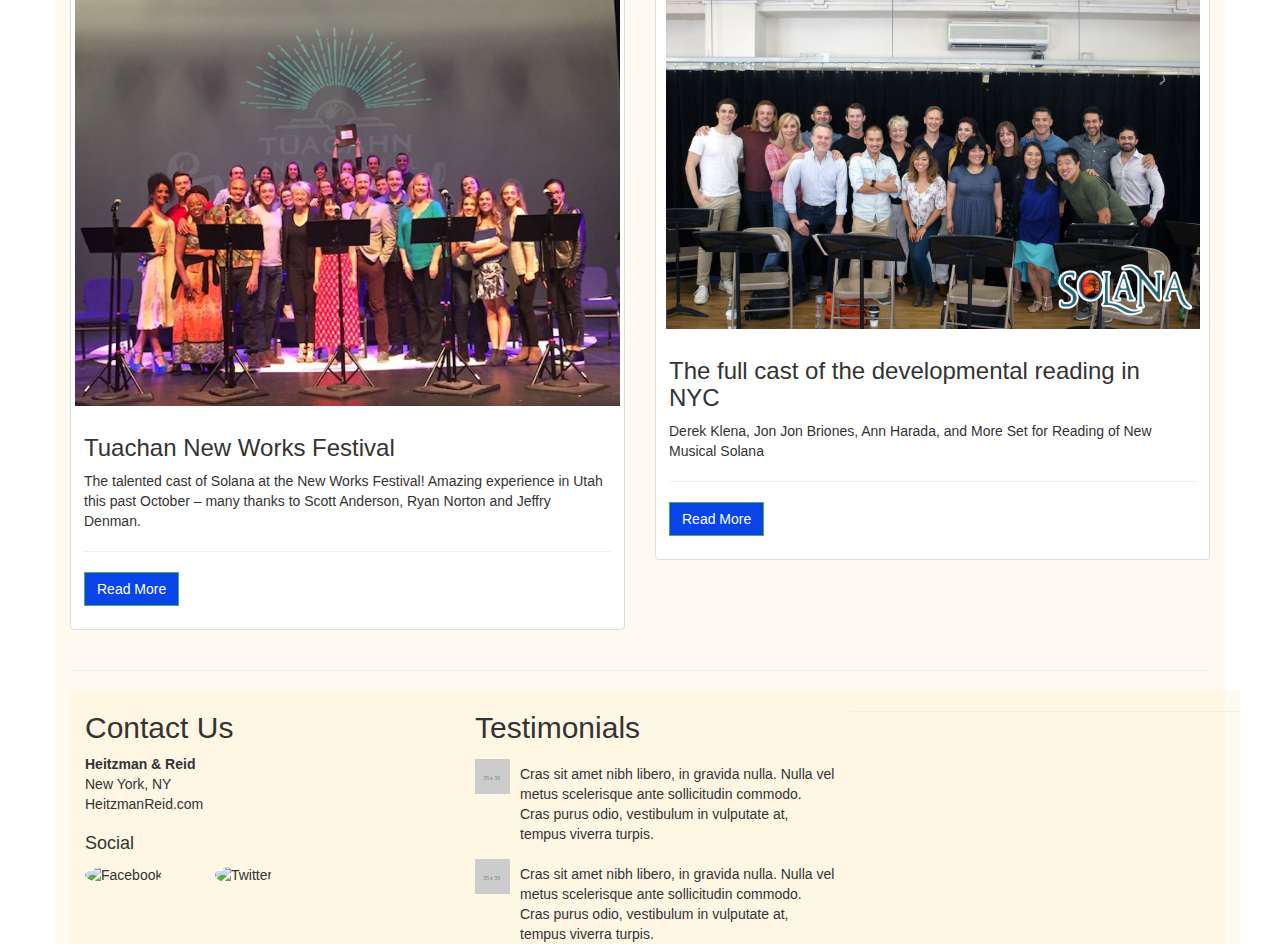
==== commit a05c2754: "check marks" ====
--- a/index.html
+++ b/index.html
@@ -7,8 +7,9 @@
 <title>Solana the Muscial</title>
 
 <!-- Bootstrap -->
-<link rel="stylesheet" href="allcss.css">	
 <link rel="stylesheet" href="css/bootstrap.css">
+<link rel="stylesheet" href="allcss.css">
+<link rel="stylesheet" href="https://maxcdn.bootstrapcdn.com/bootstrap/3.3.7/css/bootstrap.min.css">
 	
 <script src="https://cdnjs.cloudflare.com/ajax/libs/gsap/1.20.3/TweenMax.min.js"></script>
 	
@@ -39,11 +40,12 @@
       <button type="button" class="navbar-toggle collapsed" data-toggle="collapse" data-target="#bs-example-navbar-collapse-1" aria-expanded="true"> <span class="sr-only">Toggle navigation</span> <span class="icon-bar"></span> <span class="icon-bar"></span> <span class="icon-bar"></span> </button>
       <a class="navbar-brand" href="#">Solana</a> </div>
     
+    
     <div class="collapse navbar-collapse" id="bs-example-navbar-collapse-1">
       <ul class="nav navbar-nav">
 		<li class="active"><a href="index.html">Home <span class="sr-only">(current)</span></a> </li>
         <li><a href="About Page/about2.html">About Us</a> </li>
-        <li><a href="Demo Page/demo.html">Demo</a> </li>
+		  <li><a href="Demo Page/demo.html">Demo</a> </li>
         <li><a href="contact.html">Contact</a> </li>
       </ul>
       <ul class="nav navbar-nav navbar-right">
@@ -97,7 +99,7 @@
 <div class="container">
   <div class="row">
 <div class="col-md-12">
-      <h2><span class="glyphicon glyphicon-music" aria-hidden="true"></span> The Story</h2>
+      <h2><span class="glyphicon glyphicon-star" aria-hidden="true"></span> The Story</h2>
       <p id="story">Twenty-five year old, adopted Asian-American, Chloe Ellsworth, is still living at home with her family on their farm in Indiana. When an unexpected visitor arrives, everything changes and she is thrown into an unexpected fairy-tale journey full of surprises, twists and turns resulting in a profound understanding about herself and the unresolved feelings she has harbored about her adoption.</p>
 	</div>
     </div>
--- a/allcss.css
+++ b/allcss.css
@@ -85,7 +85,7 @@
 		#navbar{
 			font: Cambria, "Hoefler Text", "Liberation Serif", Times, "Times New Roman", "serif";
 			background-color: rgb(38,98,119);
-			text-emphasis-style: sesame;
+			text-emphasis-style: none;
 			color: white;
 			
 		}
